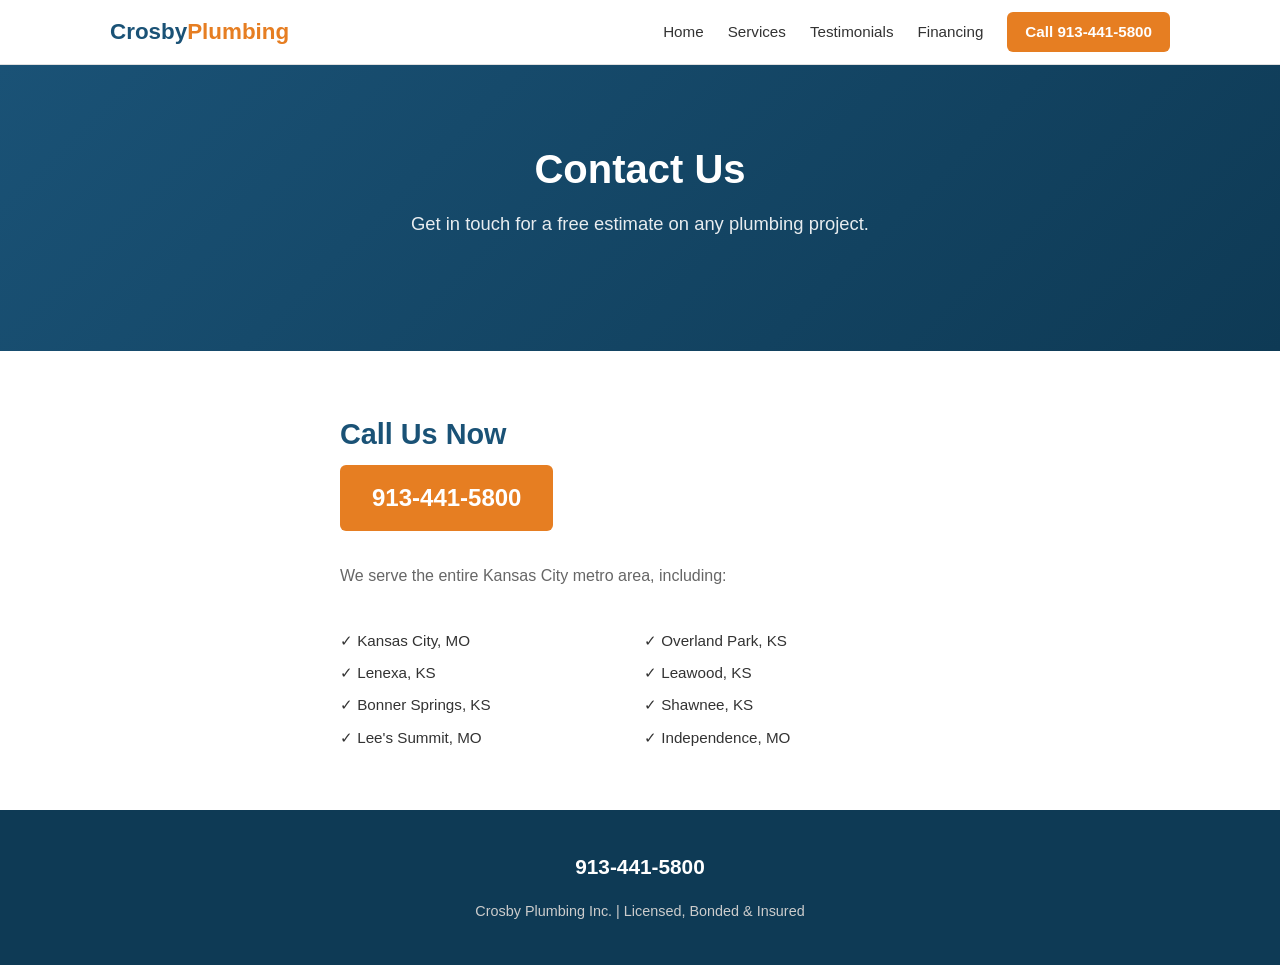
==== contact.html @ 2da06213 "Initial Crosby Plumbing demo site — clean static HTML rebuild" ====
<!DOCTYPE html>
<html lang="en">
<head>
  <meta charset="UTF-8">
  <meta name="viewport" content="width=device-width, initial-scale=1.0">
  <title>Contact | Crosby Plumbing | Kansas City</title>
  <meta name="description" content="Contact Crosby Plumbing for residential, commercial, and septic plumbing services in the Kansas City metro area.">
  <link rel="stylesheet" href="css/style.css">
</head>
<body>
  <header class="site-header">
    <div class="header-inner">
      <a href="index.html" class="logo">Crosby<span>Plumbing</span></a>
      <nav>
        <a href="index.html">Home</a>
        <a href="services.html">Services</a>
        <a href="testimonials.html">Testimonials</a>
        <a href="financing.html">Financing</a>
        <a href="tel:9134415800" class="nav-cta">Call 913-441-5800</a>
      </nav>
    </div>
  </header>

  <main>
    <section class="hero">
      <div class="hero-inner">
        <h1>Contact Us</h1>
        <p>Get in touch for a free estimate on any plumbing project.</p>
      </div>
    </section>

    <section class="section">
      <div class="section-inner" style="max-width:600px;">
        <h2 class="section-title">Call Us Now</h2>
        <a href="tel:9134415800" class="hero-phone" style="margin-bottom:32px;">913-441-5800</a>
        <p style="color:var(--text-light);margin-bottom:40px;">We serve the entire Kansas City metro area, including:</p>
        <ul style="list-style:none;display:grid;grid-template-columns:repeat(2,1fr);gap:8px;font-size:0.95rem;">
          <li>✓ Kansas City, MO</li>
          <li>✓ Overland Park, KS</li>
          <li>✓ Lenexa, KS</li>
          <li>✓ Leawood, KS</li>
          <li>✓ Bonner Springs, KS</li>
          <li>✓ Shawnee, KS</li>
          <li>✓ Lee's Summit, MO</li>
          <li>✓ Independence, MO</li>
        </ul>
      </div>
    </section>
  </main>

  <footer class="site-footer">
    <div class="footer-inner">
      <a href="tel:9134415800" class="footer-phone">913-441-5800</a>
      <div class="footer-info">
        <p>Crosby Plumbing Inc. | Licensed, Bonded &amp; Insured</p>
      </div>
    </div>
  </footer>
</body>
</html>
---- css/style.css ----
/* Crosby Plumbing - Clean Static Site */
:root {
  --primary: #1a5276;
  --primary-dark: #0e3a55;
  --accent: #e67e22;
  --accent-hover: #cf6d17;
  --text: #333;
  --text-light: #666;
  --bg: #fff;
  --bg-alt: #f8f9fa;
  --border: #e0e0e0;
  --max-width: 1100px;
  --radius: 6px;
  --shadow: 0 2px 8px rgba(0,0,0,0.08);
}

* { margin: 0; padding: 0; box-sizing: border-box; }

html { scroll-behavior: smooth; }

body {
  font-family: -apple-system, BlinkMacSystemFont, 'Segoe UI', Roboto, Oxygen, sans-serif;
  color: var(--text);
  line-height: 1.6;
  background: var(--bg);
}

/* Header */
.site-header {
  background: var(--bg);
  border-bottom: 1px solid var(--border);
  position: sticky;
  top: 0;
  z-index: 100;
}

.header-inner {
  max-width: var(--max-width);
  margin: 0 auto;
  padding: 12px 20px;
  display: flex;
  align-items: center;
  justify-content: space-between;
}

.logo {
  font-size: 1.4rem;
  font-weight: 700;
  color: var(--primary);
  text-decoration: none;
}

.logo span { color: var(--accent); }

nav { display: flex; align-items: center; gap: 24px; }

nav a {
  color: var(--text);
  text-decoration: none;
  font-size: 0.95rem;
  font-weight: 500;
  transition: color 0.2s;
}

nav a:hover { color: var(--accent); }

.nav-cta {
  background: var(--accent);
  color: #fff !important;
  padding: 8px 18px;
  border-radius: var(--radius);
  font-weight: 600;
  transition: background 0.2s;
}

.nav-cta:hover { background: var(--accent-hover); }

/* Hero */
.hero {
  background: linear-gradient(135deg, var(--primary) 0%, var(--primary-dark) 100%);
  color: #fff;
  padding: 80px 20px;
  text-align: center;
}

.hero-inner {
  max-width: 700px;
  margin: 0 auto;
}

.hero h1 {
  font-size: 2.5rem;
  font-weight: 800;
  margin-bottom: 16px;
  line-height: 1.2;
}

.hero p {
  font-size: 1.15rem;
  opacity: 0.9;
  margin-bottom: 32px;
  max-width: 550px;
  margin-left: auto;
  margin-right: auto;
}

.hero-phone {
  display: inline-block;
  background: var(--accent);
  color: #fff;
  font-size: 1.5rem;
  font-weight: 800;
  text-decoration: none;
  padding: 14px 32px;
  border-radius: var(--radius);
  transition: background 0.2s, transform 0.2s;
}

.hero-phone:hover { background: var(--accent-hover); transform: scale(1.03); }

.hero-trust {
  margin-top: 24px;
  font-size: 0.9rem;
  opacity: 0.8;
}

/* Section */
.section {
  padding: 60px 20px;
}

.section-alt { background: var(--bg-alt); }

.section-inner {
  max-width: var(--max-width);
  margin: 0 auto;
}

.section-title {
  font-size: 1.8rem;
  font-weight: 700;
  color: var(--primary);
  margin-bottom: 8px;
}

.section-subtitle {
  color: var(--text-light);
  margin-bottom: 40px;
  font-size: 1.05rem;
}

/* Services Grid */
.services-grid {
  display: grid;
  grid-template-columns: repeat(auto-fit, minmax(300px, 1fr));
  gap: 24px;
}

.service-card {
  background: var(--bg);
  border-radius: var(--radius);
  overflow: hidden;
  box-shadow: var(--shadow);
  border: 1px solid var(--border);
  transition: transform 0.2s, box-shadow 0.2s;
}

.service-card:hover {
  transform: translateY(-4px);
  box-shadow: 0 8px 24px rgba(0,0,0,0.12);
}

.service-card img {
  width: 100%;
  height: 180px;
  object-fit: cover;
  display: block;
}

.service-card-body {
  padding: 20px;
}

.service-card h3 {
  font-size: 1.2rem;
  color: var(--primary);
  margin-bottom: 8px;
}

.service-card p {
  color: var(--text-light);
  font-size: 0.95rem;
}

/* Testimonials */
.testimonials-grid {
  display: grid;
  grid-template-columns: repeat(auto-fit, minmax(300px, 1fr));
  gap: 24px;
}

.testimonial-card {
  background: var(--bg);
  padding: 24px;
  border-radius: var(--radius);
  border: 1px solid var(--border);
  position: relative;
}

.testimonial-card::before {
  content: '"';
  font-size: 3rem;
  color: var(--accent);
  position: absolute;
  top: 8px;
  left: 16px;
  opacity: 0.3;
  font-family: Georgia, serif;
}

.testimonial-card p {
  color: var(--text-light);
  font-style: italic;
  margin-bottom: 12px;
  font-size: 0.95rem;
}

.testimonial-card .author {
  font-weight: 600;
  color: var(--primary);
  font-style: normal;
}

.testimonial-card .stars {
  color: var(--accent);
  margin-bottom: 12px;
  font-size: 1.1rem;
}

/* Financing */
.financing-banner {
  background: linear-gradient(135deg, #f0f4f8 0%, #e8ecf0 100%);
  padding: 48px 20px;
  text-align: center;
  border-top: 1px solid var(--border);
  border-bottom: 1px solid var(--border);
}

.financing-banner h2 {
  font-size: 1.6rem;
  color: var(--primary);
  margin-bottom: 12px;
}

.financing-banner p {
  color: var(--text-light);
  margin-bottom: 24px;
  max-width: 500px;
  margin-left: auto;
  margin-right: auto;
}

.btn {
  display: inline-block;
  background: var(--accent);
  color: #fff;
  padding: 12px 28px;
  border-radius: var(--radius);
  text-decoration: none;
  font-weight: 600;
  transition: background 0.2s;
}

.btn:hover { background: var(--accent-hover); }

/* Footer */
.site-footer {
  background: var(--primary-dark);
  color: #ccc;
  padding: 40px 20px;
  text-align: center;
}

.footer-inner {
  max-width: var(--max-width);
  margin: 0 auto;
}

.footer-inner a { color: var(--accent); text-decoration: none; }
.footer-inner a:hover { text-decoration: underline; }

.footer-inner .footer-phone {
  font-size: 1.3rem;
  color: #fff;
  font-weight: 700;
  display: block;
  margin-bottom: 12px;
}

.footer-info {
  font-size: 0.9rem;
  margin-top: 16px;
  line-height: 1.8;
}

/* Responsive */
@media (max-width: 768px) {
  .hero h1 { font-size: 1.8rem; }
  .hero-phone { font-size: 1.2rem; padding: 12px 24px; }
  .header-inner { flex-direction: column; gap: 12px; }
  nav { gap: 16px; flex-wrap: wrap; justify-content: center; }
  .services-grid { grid-template-columns: 1fr; }
}
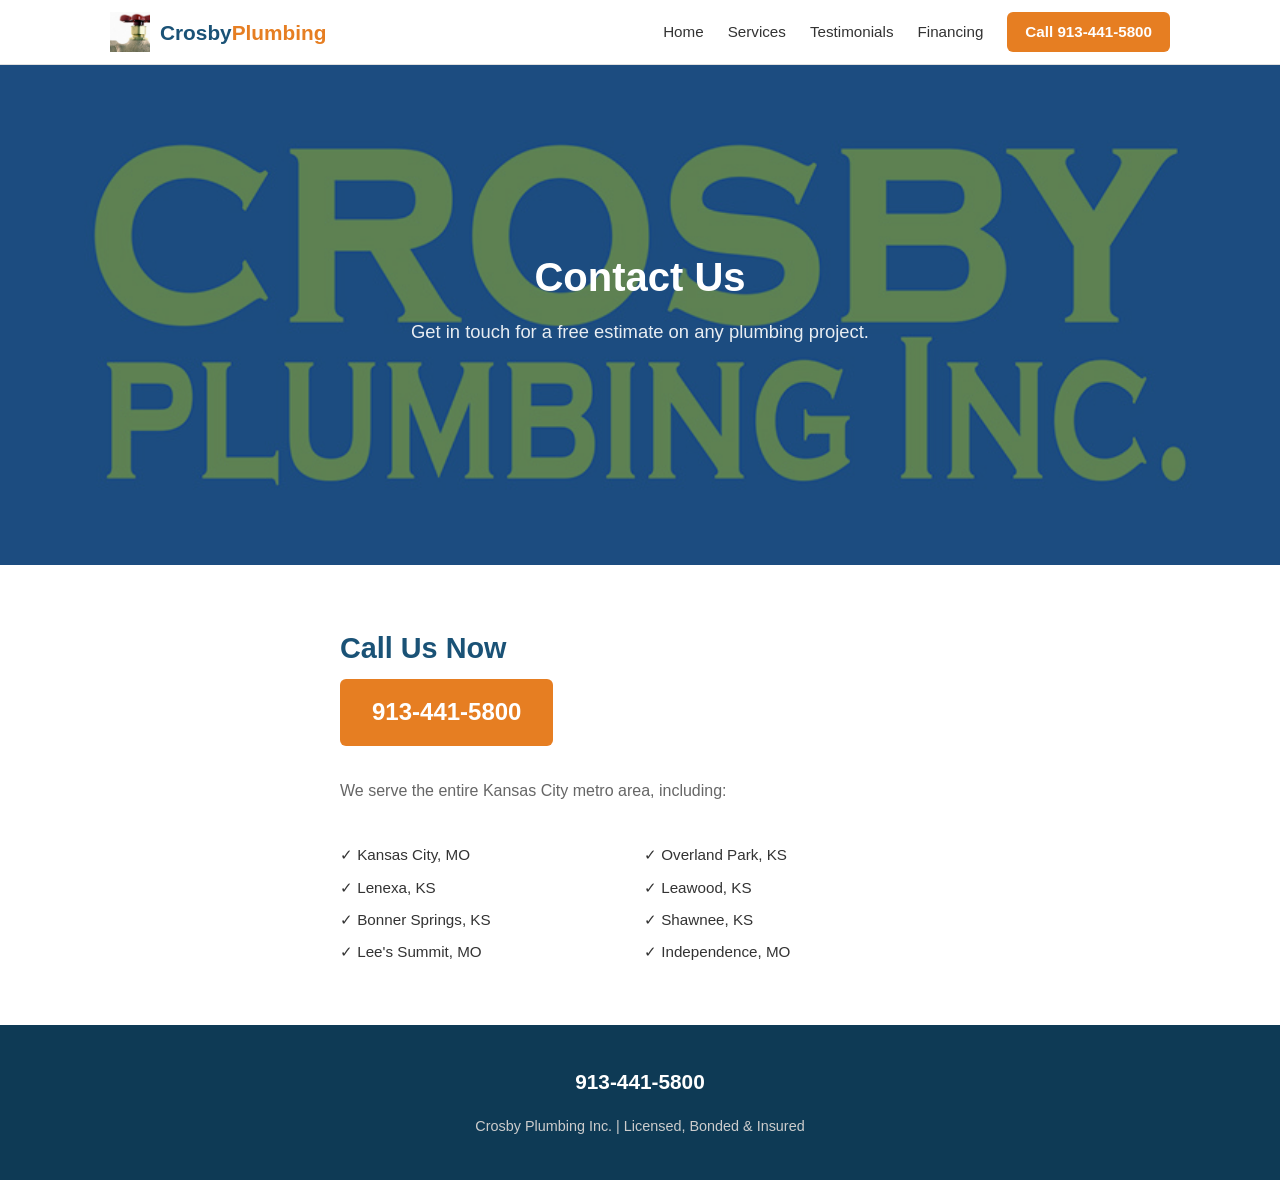
==== commit 2efe451b: "Add real logo image and hero background photo" ====
--- a/contact.html
+++ b/contact.html
@@ -10,7 +10,10 @@
 <body>
   <header class="site-header">
     <div class="header-inner">
-      <a href="index.html" class="logo">Crosby<span>Plumbing</span></a>
+      <a href="index.html" class="logo">
+        <img src="images/logo.png" alt="Crosby Plumbing" width="40" height="40">
+        <span class="logo-text">Crosby<span>Plumbing</span></span>
+      </a>
       <nav>
         <a href="index.html">Home</a>
         <a href="services.html">Services</a>
--- a/css/style.css
+++ b/css/style.css
@@ -44,13 +44,24 @@
 }
 
 .logo {
-  font-size: 1.4rem;
+  display: flex;
+  align-items: center;
+  gap: 10px;
+  text-decoration: none;
+}
+
+.logo img {
+  height: 40px;
+  width: auto;
+}
+
+.logo-text {
+  font-size: 1.3rem;
   font-weight: 700;
   color: var(--primary);
-  text-decoration: none;
-}
-
-.logo span { color: var(--accent); }
+}
+
+.logo-text span { color: var(--accent); }
 
 nav { display: flex; align-items: center; gap: 24px; }
 
@@ -77,8 +88,28 @@
 
 /* Hero */
 .hero {
-  background: linear-gradient(135deg, var(--primary) 0%, var(--primary-dark) 100%);
+  background: url('../images/hero-bg.jpg') center/cover no-repeat;
   color: #fff;
+  padding: 0;
+  min-height: 500px;
+  display: flex;
+  align-items: center;
+  justify-content: center;
+  position: relative;
+}
+
+.hero::before {
+  content: '';
+  position: absolute;
+  inset: 0;
+  background: rgba(26, 82, 118, 0.7);
+}
+
+.hero-inner {
+  position: relative;
+  z-index: 1;
+  max-width: 700px;
+  margin: 0 auto;
   padding: 80px 20px;
   text-align: center;
 }
